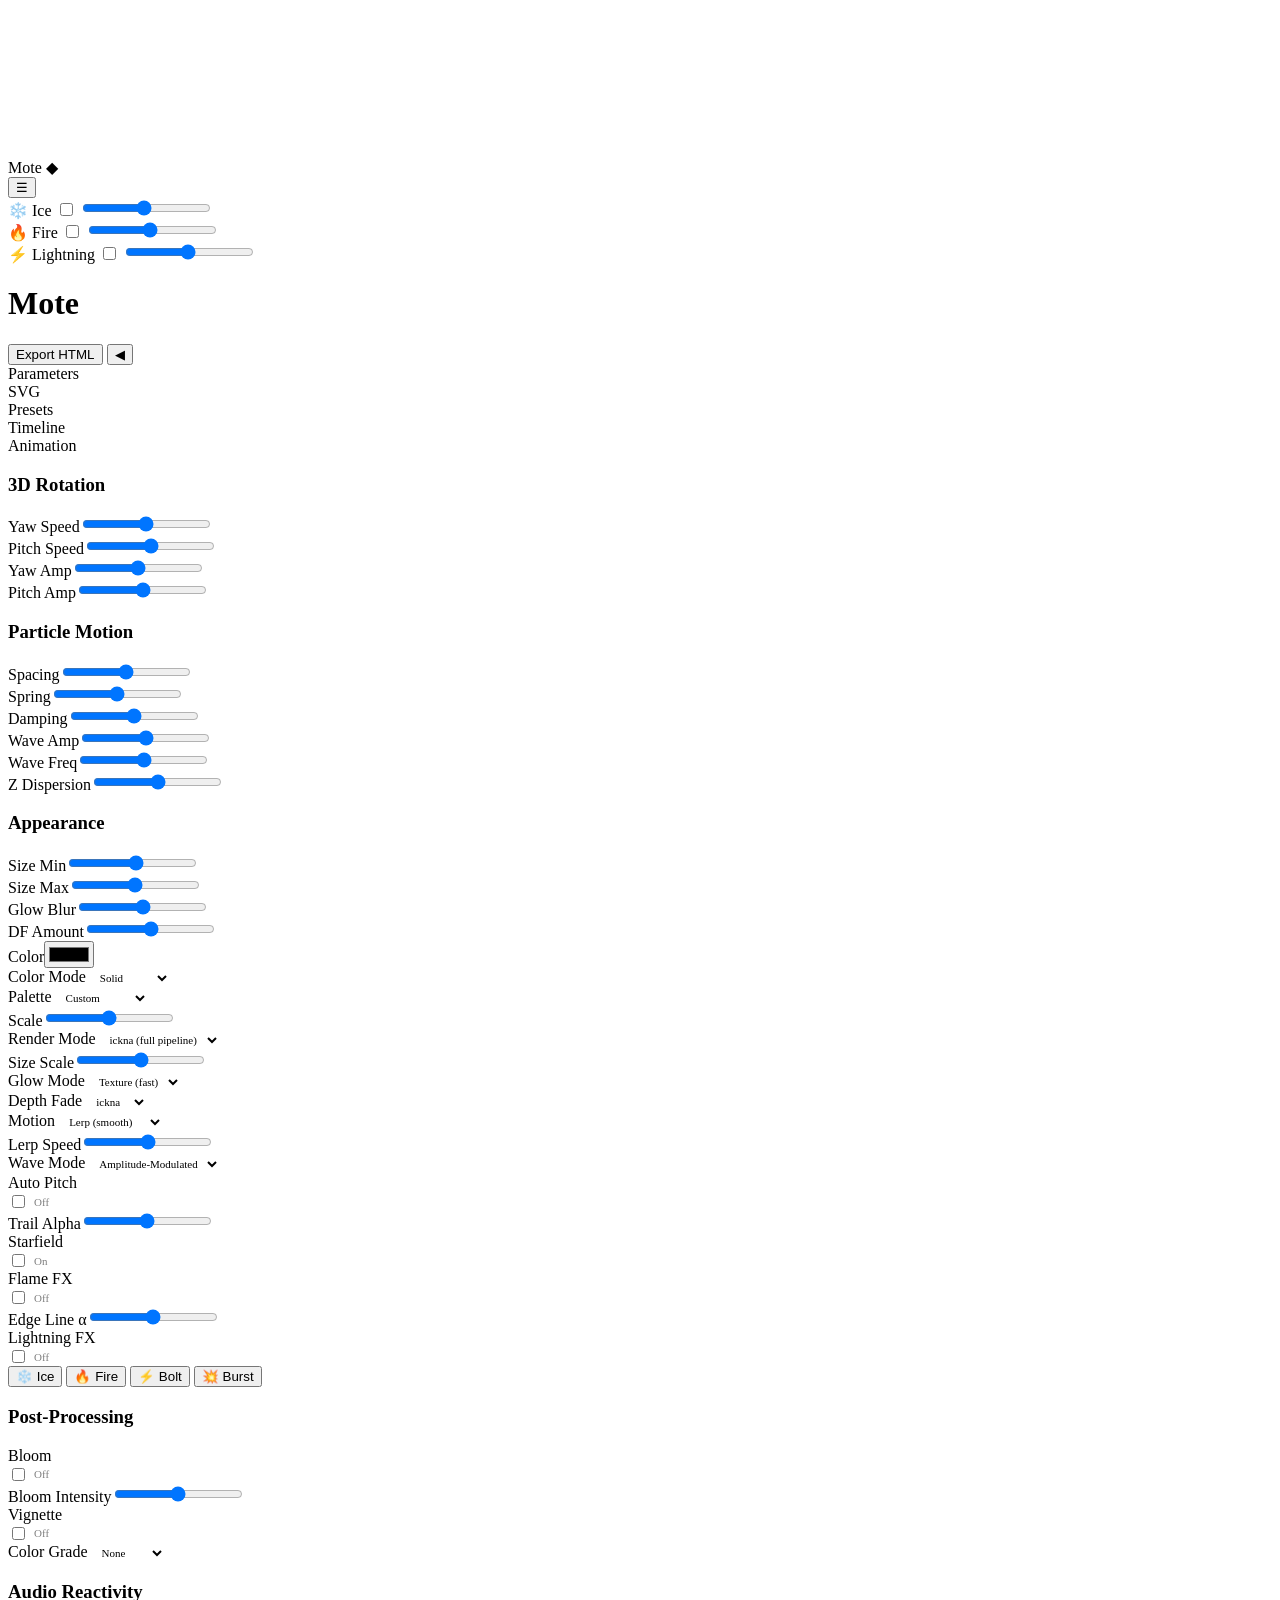
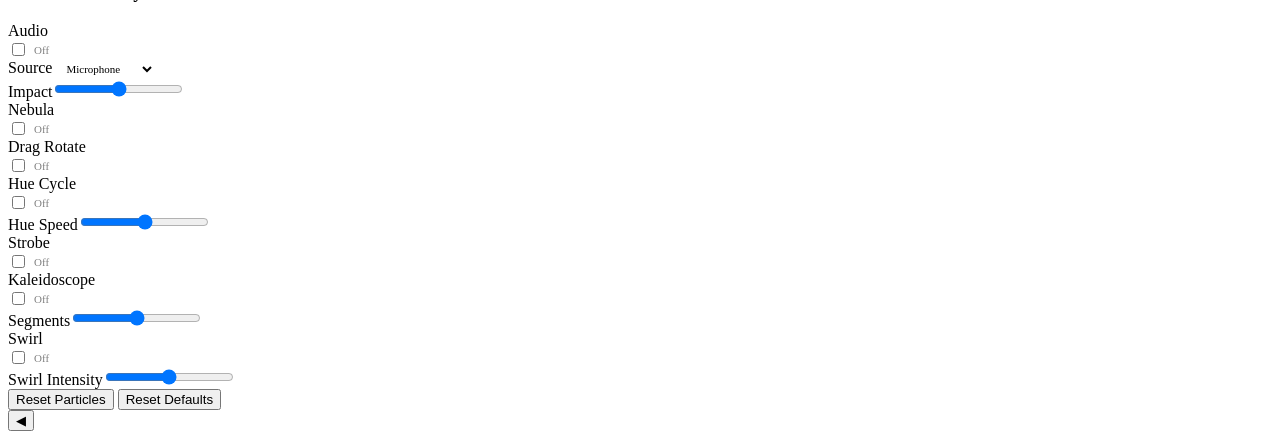
==== src/html/body.html @ 7b481823 "feat: Phases 2b-3 — Particle Burst + Kaleidoscope - Burst: 💥 button sets all particle velocities out" ====
<body>

<!-- ── Canvas ─────────────────────────────────── -->
<canvas id="c"></canvas>

<!-- ── Loading ─────────────────────────────────── -->
<div id="loading"><div class="dot"></div><div class="dot"></div><div class="dot"></div></div>

<!-- ── Player overlay ──────────────────────────── -->
<div id="player-overlay">
  <div class="info">Mote <span style="color:var(--accent)">◆</span> <span id="player-preset-name"></span></div>
</div>
<div id="ws-indicator"></div>

<!-- ── Playback hamburger menu ───────────────── -->
<div id="pmenu">
  <button id="pmenu-btn">☰</button>
  <div id="pmenu-items">
    <div class="pmenu-row" data-action="ice">
      <span class="pmenu-label">❄️ Ice</span>
      <label class="pmenu-toggle"><input type="checkbox"><span></span></label>
      <input type="range" class="rate-slider" min="1" max="30" value="15">
    </div>
    <div class="pmenu-row" data-action="fire">
      <span class="pmenu-label">🔥 Fire</span>
      <label class="pmenu-toggle"><input type="checkbox"><span></span></label>
      <input type="range" class="rate-slider" min="1" max="30" value="15">
    </div>
    <div class="pmenu-row" data-action="lightning">
      <span class="pmenu-label">⚡ Lightning</span>
      <label class="pmenu-toggle"><input type="checkbox"><span></span></label>
      <input type="range" class="rate-slider" min="1" max="30" value="15">
    </div>
  </div>
</div>

<!-- ── Editor Panel ────────────────────────────── -->
<div id="editor-panel">
  <div class="panel-header">
    <h1><span>M</span>ote</h1>
    <div>
      <button class="btn" id="btn-export-html" title="Export as playback HTML">Export HTML</button>
      <button class="btn" id="btn-toggle-collapse" title="Collapse panel">◀</button>
    </div>
  </div>

  <div class="panel-tabs">
    <div class="panel-tab active" data-tab="params">Parameters</div>
    <div class="panel-tab" data-tab="svg">SVG</div>
    <div class="panel-tab" data-tab="presets">Presets</div>
    <div class="panel-tab" data-tab="timeline">Timeline</div>
    <div class="panel-tab" data-tab="anim">Animation</div>
  </div>

  <div class="panel-body" id="panel-body">
    <!-- ── PARAMETERS TAB ── -->
    <div class="panel-tab-content" data-tab="params">
      <div class="panel-section">
        <h3>3D Rotation</h3>
        <div class="param-row"><label>Yaw Speed</label><input type="range" id="p-yawSpeed" min="0" max="2" step="0.01"><span class="param-val" id="v-yawSpeed"></span></div>
        <div class="param-row"><label>Pitch Speed</label><input type="range" id="p-pitchSpeed" min="0" max="1" step="0.01"><span class="param-val" id="v-pitchSpeed"></span></div>
        <div class="param-row"><label>Yaw Amp</label><input type="range" id="p-yawAmp" min="0" max="1" step="0.01"><span class="param-val" id="v-yawAmp"></span></div>
        <div class="param-row"><label>Pitch Amp</label><input type="range" id="p-pitchAmp" min="0" max="0.5" step="0.01"><span class="param-val" id="v-pitchAmp"></span></div>
      </div>

      <div class="panel-section">
        <h3>Particle Motion</h3>
        <div class="param-row"><label>Spacing</label><input type="range" id="p-spacing" min="4" max="60" step="1"><span class="param-val" id="v-spacing"></span></div>
        <div class="param-row"><label>Spring</label><input type="range" id="p-spring" min="0.01" max="0.2" step="0.005"><span class="param-val" id="v-spring"></span></div>
        <div class="param-row"><label>Damping</label><input type="range" id="p-damping" min="0.5" max="0.98" step="0.01"><span class="param-val" id="v-damping"></span></div>
        <div class="param-row"><label>Wave Amp</label><input type="range" id="p-waveAmp" min="0" max="40" step="1"><span class="param-val" id="v-waveAmp"></span></div>
        <div class="param-row"><label>Wave Freq</label><input type="range" id="p-waveFreq" min="0" max="0.01" step="0.0001"><span class="param-val" id="v-waveFreq"></span></div>
        <div class="param-row"><label>Z Dispersion</label><input type="range" id="p-zDispersion" min="0" max="200" step="1"><span class="param-val" id="v-zDispersion"></span></div>
      </div>

      <div class="panel-section">
        <h3>Appearance</h3>
        <div class="param-row"><label>Size Min</label><input type="range" id="p-sizeMin" min="0.5" max="8" step="0.5"><span class="param-val" id="v-sizeMin"></span></div>
        <div class="param-row"><label>Size Max</label><input type="range" id="p-sizeMax" min="1" max="16" step="0.5"><span class="param-val" id="v-sizeMax"></span></div>
        <div class="param-row"><label>Glow Blur</label><input type="range" id="p-glowBlur" min="0" max="20" step="1"><span class="param-val" id="v-glowBlur"></span></div>
        <div class="param-row"><label>DF Amount</label><input type="range" id="p-depthFade" min="0" max="1" step="0.05"><span class="param-val" id="v-depthFade"></span></div>
        <div class="param-row"><label>Color</label><input type="color" id="p-color"><span class="param-val" id="v-color"></span></div>
                <div class="param-row color-secondary-row" style="display:none"><label>Color 2</label><input type="color" id="p-colorSecondary"><span class="param-val" id="v-colorSecondary"></span></div>
                <div class="param-row"><label>Color Mode</label>
                  <select id="p-colorMode" style="flex:1;background:var(--bg);color:var(--fg);border:1px solid var(--border);border-radius:3px;padding:3px 6px;font-size:11px;font-family:inherit">
                    <option value="solid">Solid</option>
                    <option value="gradient-z">Z Gradient</option>
                    <option value="gradient-position">Position</option>
                    <option value="gradient-random">Random</option>
                  </select>
                </div>
                <div class="param-row"><label>Palette</label>
                  <select id="p-palette" style="flex:1;background:var(--bg);color:var(--fg);border:1px solid var(--border);border-radius:3px;padding:3px 6px;font-size:11px;font-family:inherit">
                    <option value="custom">Custom</option>
                    <option value="fire">Fire</option>
                    <option value="ocean">Ocean</option>
                    <option value="aurora">Aurora</option>
                    <option value="sunset">Sunset</option>
                    <option value="neon">Neon</option>
                    <option value="monochrome">Monochrome</option>
                  </select>
                </div>
                <div class="param-row"><label>Scale</label><input type="range" id="p-scale" min="0.1" max="1.5" step="0.05"><span class="param-val" id="v-scale"></span></div>
                <div class="param-row"><label>Render Mode</label>
                  <select id="p-renderMode" style="flex:1;background:var(--bg);color:var(--fg);border:1px solid var(--border);border-radius:3px;padding:3px 6px;font-size:11px;font-family:inherit">
                    <option value="ickna">ickna (full pipeline)</option>
                    <option value="dots">Dots</option>
                    <option value="lines">Connected Lines</option>
                    <option value="triangles">Triangles</option>
                    <option value="glow">Glow Field</option>
                  </select>
                </div>
                <div class="param-row"><label>Size Scale</label><input type="range" id="p-sizeScale" min="0.1" max="3" step="0.02"><span class="param-val" id="v-sizeScale"></span></div>
                <div class="param-row"><label>Glow Mode</label>
                  <select id="p-glowMode" style="flex:1;background:var(--bg);color:var(--fg);border:1px solid var(--border);border-radius:3px;padding:3px 6px;font-size:11px;font-family:inherit">
                    <option value="texture">Texture (fast)</option>
                    <option value="shadow">Shadow</option>
                    <option value="off">Off</option>
                  </select>
                </div>
                <div class="param-row"><label>Depth Fade</label>
                  <select id="p-depthFadeMode" style="flex:1;background:var(--bg);color:var(--fg);border:1px solid var(--border);border-radius:3px;padding:3px 6px;font-size:11px;font-family:inherit">
                    <option value="ickna">ickna</option>
                    <option value="linear">Linear</option>
                  </select>
                </div>
                <div class="param-row"><label>Motion</label>
                  <select id="p-motionMode" style="flex:1;background:var(--bg);color:var(--fg);border:1px solid var(--border);border-radius:3px;padding:3px 6px;font-size:11px;font-family:inherit">
                    <option value="lerp">Lerp (smooth)</option>
                    <option value="spring">Spring (bouncy)</option>
                  </select>
                </div>
                <div class="param-row"><label>Lerp Speed</label><input type="range" id="p-lerpSpeed" min="0.02" max="0.2" step="0.005"><span class="param-val" id="v-lerpSpeed"></span></div>
                <div class="param-row"><label>Wave Mode</label>
                  <select id="p-waveMode" style="flex:1;background:var(--bg);color:var(--fg);border:1px solid var(--border);border-radius:3px;padding:3px 6px;font-size:11px;font-family:inherit">
                    <option value="am">Amplitude-Modulated</option>
                    <option value="fixed">Fixed</option>
                  </select>
                </div>
                <div class="param-row"><label>Auto Pitch</label>
                  <label style="flex:1;display:flex;align-items:center;gap:6px;cursor:pointer">
                    <input type="checkbox" id="p-autoPitch" style="accent-color:var(--accent)">
                    <span style="font-size:11px;opacity:.5" id="v-autoPitch">Off</span>
                  </label>
                </div>
                <div class="param-row line-threshold-row" style="display:none"><label>Line Threshold</label><input type="range" id="p-lineThreshold" min="20" max="200" step="2"><span class="param-val" id="v-lineThreshold"></span></div>
                <div class="param-row"><label>Trail Alpha</label><input type="range" id="p-trailAlpha" min="0" max="0.5" step="0.01"><span class="param-val" id="v-trailAlpha"></span></div>
                <div class="param-row"><label>Starfield</label>
                  <label style="flex:1;display:flex;align-items:center;gap:6px;cursor:pointer">
                    <input type="checkbox" id="p-starfieldEnabled" style="accent-color:var(--accent)">
                    <span style="font-size:11px;opacity:.5" id="v-starfieldEnabled">On</span>
                  </label>
                </div>
                <div class="param-row"><label>Flame FX</label>
                  <label style="flex:1;display:flex;align-items:center;gap:6px;cursor:pointer">
                    <input type="checkbox" id="p-flameEnabled" style="accent-color:var(--accent)">
                    <span style="font-size:11px;opacity:.5" id="v-flameEnabled">Off</span>
                  </label>
                </div>
                <div class="param-row"><label>Edge Line α</label><input type="range" id="p-edgeLineAlpha" min="0" max="1" step="0.02"><span class="param-val" id="v-edgeLineAlpha"></span></div>
                <div class="param-row"><label>Lightning FX</label>
                  <label style="flex:1;display:flex;align-items:center;gap:6px;cursor:pointer">
                    <input type="checkbox" id="p-lightningEnabled" style="accent-color:var(--accent)">
                    <span style="font-size:11px;opacity:.5" id="v-lightningEnabled">Off</span>
                  </label>
                </div>
                <div class="fx-row">
                  <button class="fx-btn" id="btn-fx-ice">❄️ Ice</button>
                  <button class="fx-btn" id="btn-fx-fire">🔥 Fire</button>
                  <button class="fx-btn" id="btn-fx-lightning">⚡ Bolt</button>
                <button class="btn-sm" id="btn-fx-burst">💥 Burst</button>
                </div>
                <div class="panel-section">
                  <h3>Post-Processing</h3>
                  <div class="param-row"><label>Bloom</label>
                    <label style="flex:1;display:flex;align-items:center;gap:6px;cursor:pointer">
                      <input type="checkbox" id="p-bloom" style="accent-color:var(--accent)">
                      <span style="font-size:11px;opacity:.5" id="v-bloom">Off</span>
                    </label>
                  </div>
                  <div class="param-row"><label>Bloom Intensity</label><input type="range" id="p-bloomIntensity" min="0" max="1" step="0.05"><span class="param-val" id="v-bloomIntensity"></span></div>
                  <div class="param-row"><label>Vignette</label>
                    <label style="flex:1;display:flex;align-items:center;gap:6px;cursor:pointer">
                      <input type="checkbox" id="p-vignette" style="accent-color:var(--accent)">
                      <span style="font-size:11px;opacity:.5" id="v-vignette">Off</span>
                    </label>
                  </div>
                  <div class="param-row"><label>Color Grade</label>
                    <select id="p-colorGrade" style="flex:1;background:var(--bg);color:var(--fg);border:1px solid var(--border);border-radius:3px;padding:3px 6px;font-size:11px;font-family:inherit">
                      <option value="none">None</option>
                      <option value="warm">Warm</option>
                      <option value="cool">Cool</option>
                      <option value="dramatic">Dramatic</option>
                    </select>
                  </div>
                </div>
                <div class="panel-section">
                  <h3>Audio Reactivity</h3>
                  <div class="param-row"><label>Audio</label>
                    <label style="flex:1;display:flex;align-items:center;gap:6px;cursor:pointer">
                      <input type="checkbox" id="p-audioEnabled" style="accent-color:var(--accent)">
                      <span style="font-size:11px;opacity:.5" id="v-audioEnabled">Off</span>
                    </label>
                  </div>
                  <div class="param-row"><label>Source</label>
                    <select id="p-audioSource" style="flex:1;background:var(--bg);color:var(--fg);border:1px solid var(--border);border-radius:3px;padding:3px 6px;font-size:11px;font-family:inherit">
                      <option value="mic">Microphone</option>
                      <option value="element">Audio Element</option>
                    </select>
                  </div>
                  <div class="param-row"><label>Impact</label><input type="range" id="p-audioImpact" min="0" max="1" step="0.05"><span class="param-val" id="v-audioImpact"></span></div>
                  <div class="audio-meter" id="audio-meter">
                    <div class="audio-meter-bar" id="audio-meter-bass"></div>
                    <div class="audio-meter-bar" id="audio-meter-mid"></div>
                    <div class="audio-meter-bar" id="audio-meter-treble"></div>
                  </div>
                </div>
                <div class="param-row"><label>Nebula</label>
                  <label style="flex:1;display:flex;align-items:center;gap:6px;cursor:pointer">
                    <input type="checkbox" id="p-nebulaEnabled" style="accent-color:var(--accent)">
                    <span style="font-size:11px;opacity:.5" id="v-nebulaEnabled">Off</span>
                  </label>
                </div>
                <div class="param-row"><label>Drag Rotate</label>
                  <label style="flex:1;display:flex;align-items:center;gap:6px;cursor:pointer">
                    <input type="checkbox" id="p-dragEnabled" style="accent-color:var(--accent)">
                    <span style="font-size:11px;opacity:.5" id="v-dragEnabled">Off</span>
                  </label>
                </div>
<div class="param-row"><label>Hue Cycle</label>
                  <label style="flex:1;display:flex;align-items:center;gap:6px;cursor:pointer">
                    <input type="checkbox" id="p-hueCycle" style="accent-color:var(--accent)">
                    <span style="font-size:11px;opacity:.5" id="v-hueCycle">Off</span>
                  </label>
                </div>
                <div class="param-row"><label>Hue Speed</label><input type="range" id="p-hueCycleSpeed" min="0.05" max="3" step="0.05"><span class="param-val" id="v-hueCycleSpeed"></span></div>
                <div class="param-row"><label>Strobe</label>
                  <label style="flex:1;display:flex;align-items:center;gap:6px;cursor:pointer">
                    <input type="checkbox" id="p-strobeEnabled" style="accent-color:var(--accent)">
                    <span style="font-size:11px;opacity:.5" id="v-strobeEnabled">Off</span>
                  </label>
                </div>
                <div class="param-row"><label>Kaleidoscope</label>
                  <label style="flex:1;display:flex;align-items:center;gap:6px;cursor:pointer">
                    <input type="checkbox" id="p-kaleidoscopeEnabled" style="accent-color:var(--accent)">
                    <span style="font-size:11px;opacity:.5" id="v-kaleidoscopeEnabled">Off</span>
                  </label>
                </div>
                <div class="param-row"><label>Segments</label><input type="range" id="p-kaleidoscopeSegments" min="2" max="16" step="1"><span class="param-val" id="v-kaleidoscopeSegments"></span></div>
<div class="param-row"><label>Swirl</label>
                  <label style="flex:1;display:flex;align-items:center;gap:6px;cursor:pointer">
                    <input type="checkbox" id="p-swirlEnabled" style="accent-color:var(--accent)">
                    <span style="font-size:11px;opacity:.5" id="v-swirlEnabled">Off</span>
                  </label>
                </div>
                <div class="param-row"><label>Swirl Intensity</label><input type="range" id="p-swirlIntensity" min="0" max="1" step="0.02"><span class="param-val" id="v-swirlIntensity"></span></div>
              </div>

              <div class="btn-row">
                <button class="btn-sm primary" id="btn-reset-particles">Reset Particles</button>
                <button class="btn-sm" id="btn-reset-defaults">Reset Defaults</button>
              </div>
            </div>

    <!-- ── SVG TAB ── -->
    <div class="panel-tab-content" data-tab="svg" style="display:none">
      <div class="panel-section">
        <h3>Import SVG / Image</h3>
        <div class="drop-zone" id="drop-zone">
          <svg viewBox="0 0 24 24" fill="none" stroke="currentColor" stroke-width="1.5"><path d="M12 4v16M4 12h16"/></svg>
          <p>Drop SVG, PNG, or JPG file</p>
          <div class="filename" id="svg-filename"></div>
        </div>
        <input type="file" id="svg-file-input" accept=".svg,.png,.jpg,.jpeg" style="display:none">
      </div>
      <div class="panel-section">
        <h3>Current Shape</h3>
        <div id="svg-info">No SVG loaded</div>
      </div>
      <div class="btn-row">
        <button class="btn-sm" id="btn-load-ickna">Reset to ickna logo</button>
      </div>
    </div>

    <!-- ── PRESETS TAB ── -->
    <div class="panel-tab-content" data-tab="presets" style="display:none">
      <div class="panel-section">
        <h3>Saved Presets</h3>
        <div class="preset-list" id="preset-list"></div>
      </div>
      <div class="btn-row">
        <button class="btn-sm primary" id="btn-save-preset">Save Current as Preset</button>
        <button class="btn-sm" id="btn-export-preset">Export Preset JSON</button>
        <button class="btn-sm" id="btn-import-preset">Import Preset JSON</button>
      </div>
      <input type="file" id="preset-file-input" accept=".json" style="display:none">
    </div>

    <!-- ── TIMELINE TAB ── -->
    <div class="panel-tab-content" data-tab="timeline" style="display:none">
      <div class="panel-section">
        <h3>Playlist</h3>
        <div class="btn-row">
          <button class="btn-sm primary" id="btn-playlist-play">▶ Play</button>
          <button class="btn-sm" id="btn-playlist-pause">⏸ Pause</button>
          <button class="btn-sm" id="btn-playlist-stop">⏹ Stop</button>
          <button class="btn-sm" id="btn-playlist-add">+ Add Current</button>
          <button class="btn-sm" id="btn-playlist-clear">Clear</button>
        </div>
        <div class="preset-list" id="playlist-list" style="margin-top:8px">
          <div style="opacity:.3;font-size:11px;padding:8px 0">No items in playlist</div>
        </div>
        </div>
      </div>

      <!-- ── ANIMATION TAB ── -->
      <div class="panel-tab-content" data-tab="anim" style="display:none">
      <div class="panel-section">
        <h3>Animate Parameter</h3>
          <select id="anim-param-select" style="width:100%;background:var(--bg);color:var(--fg);border:1px solid var(--border);border-radius:3px;padding:6px 8px;font-size:11px;font-family:inherit">
            <option value="">— Select a parameter —</option>
          </select>
        </div>
        <div class="panel-section" id="anim-editor" style="display:none">
          <h3 id="anim-editor-title">Keyframes</h3>
          <div class="anim-kf-list" id="anim-keyframes">
            <div style="opacity:.3;font-size:11px;padding:4px 0">No keyframes</div>
          </div>
          <div class="btn-row" style="margin-top:8px">
            <button class="btn-sm primary" id="btn-anim-add">+ Add at current time</button>
            <button class="btn-sm" id="btn-anim-clear">Clear All</button>
          </div>
          <div class="param-row" style="margin-top:8px">
            <label>Easing</label>
            <select id="anim-easing" style="flex:1;background:var(--bg);color:var(--fg);border:1px solid var(--border);border-radius:3px;padding:3px 6px;font-size:11px;font-family:inherit">
              <option value="linear">Linear</option>
              <option value="ease-in">Ease In</option>
              <option value="ease-out">Ease Out</option>
              <option value="ease-in-out">Ease In-Out</option>
            </select>
          </div>
          <div class="param-row">
            <label style="flex:0 0 auto;display:flex;align-items:center;gap:6px;cursor:pointer;font-size:11px">
              <input type="checkbox" id="anim-loop" style="accent-color:var(--accent)"> Loop
            </label>
          </div>
      </div>
      </div>

    </div>

      <button class="panel-toggle" id="panel-toggle" title="Collapse">◀</button>
</div>
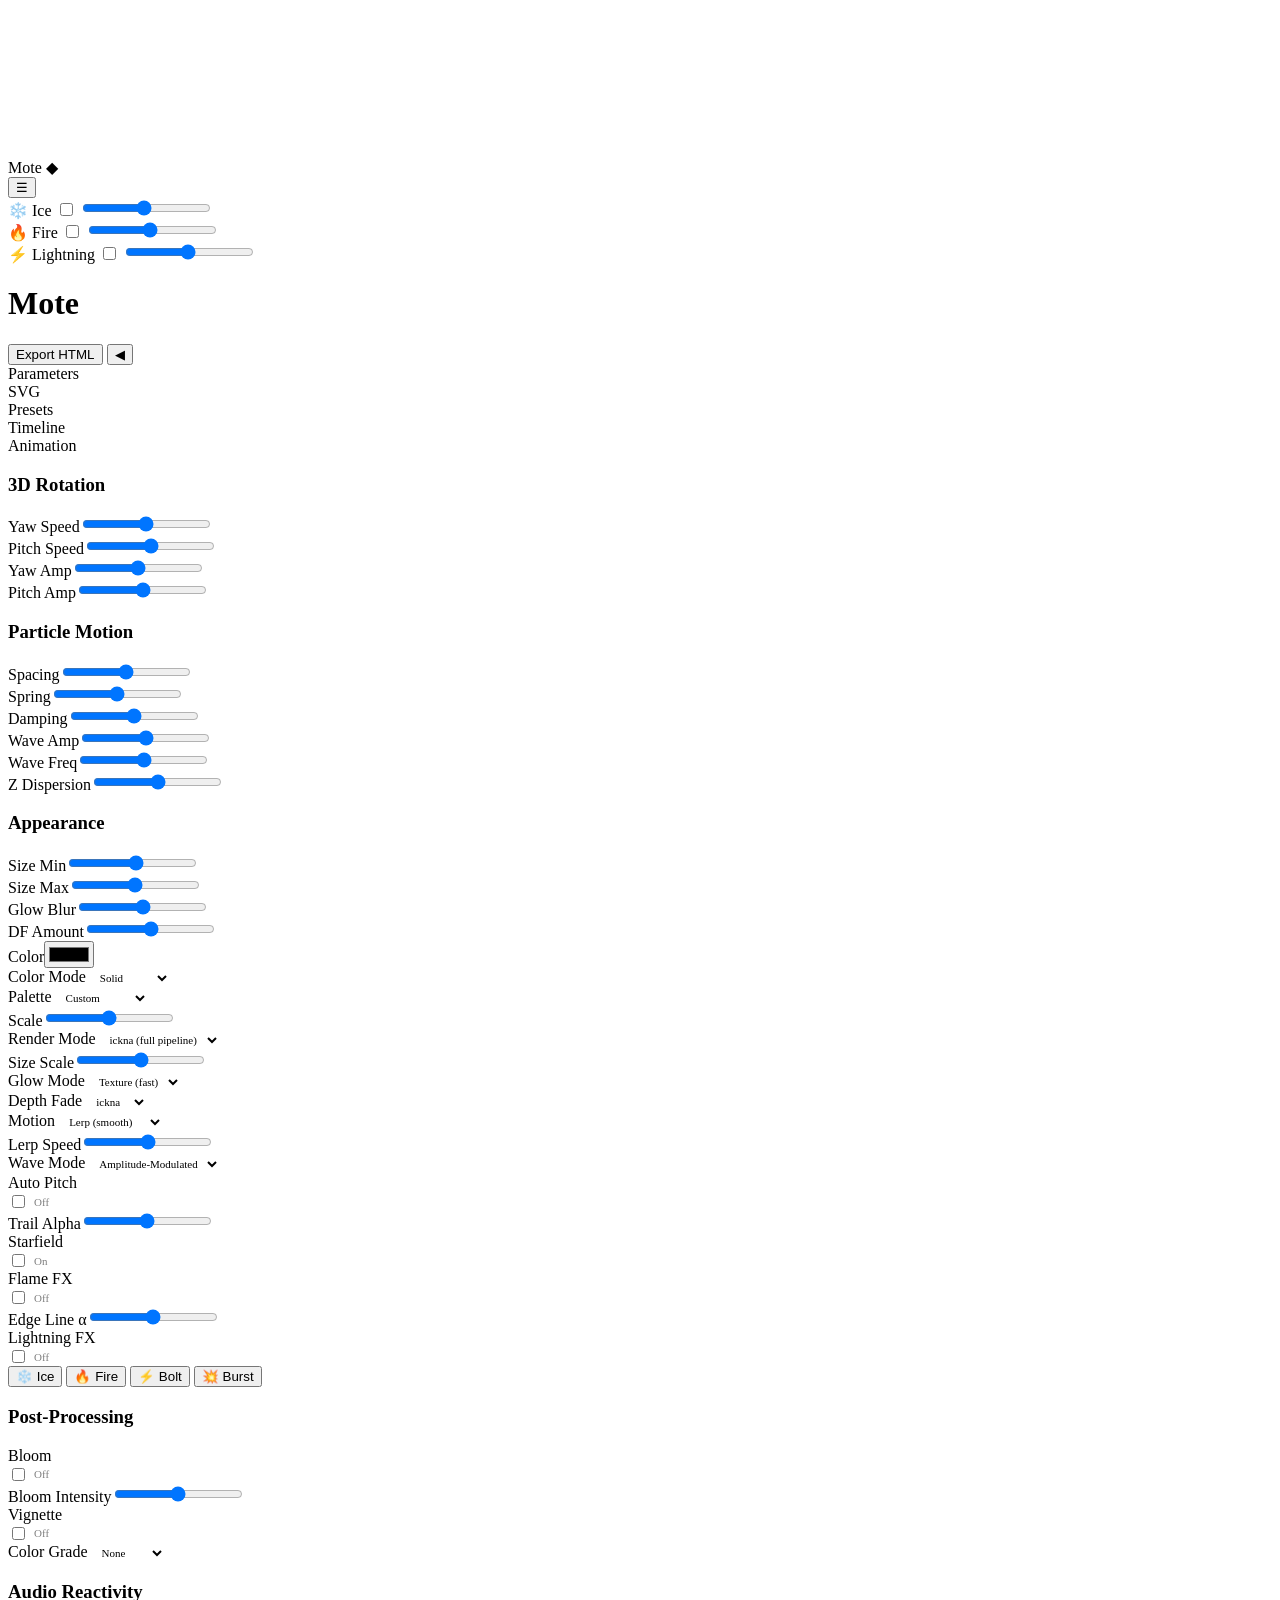
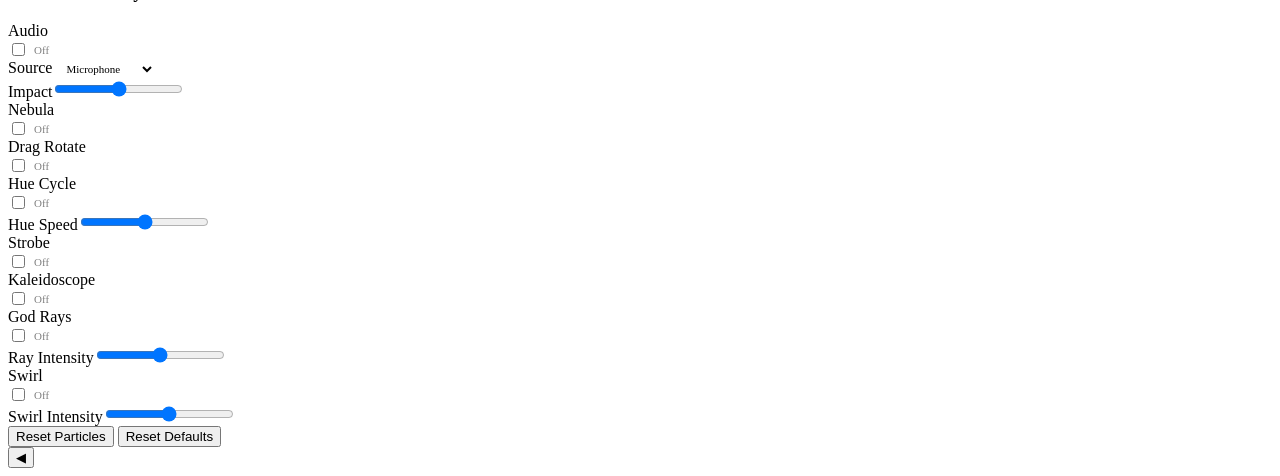
==== commit 25df0b59: "feat: Phase 4 — God Rays - 48 radial light beams from logo center with simplex noise modulation - No" ====
--- a/src/html/body.html
+++ b/src/html/body.html
@@ -246,7 +246,13 @@
                     <span style="font-size:11px;opacity:.5" id="v-kaleidoscopeEnabled">Off</span>
                   </label>
                 </div>
-                <div class="param-row"><label>Segments</label><input type="range" id="p-kaleidoscopeSegments" min="2" max="16" step="1"><span class="param-val" id="v-kaleidoscopeSegments"></span></div>
+<div class="param-row"><label>God Rays</label>
+                  <label style="flex:1;display:flex;align-items:center;gap:6px;cursor:pointer">
+                    <input type="checkbox" id="p-godRaysEnabled" style="accent-color:var(--accent)">
+                    <span style="font-size:11px;opacity:.5" id="v-godRaysEnabled">Off</span>
+                  </label>
+                </div>
+                <div class="param-row"><label>Ray Intensity</label><input type="range" id="p-godRaysIntensity" min="0.1" max="1" step="0.05"><span class="param-val" id="v-godRaysIntensity"></span></div>
 <div class="param-row"><label>Swirl</label>
                   <label style="flex:1;display:flex;align-items:center;gap:6px;cursor:pointer">
                     <input type="checkbox" id="p-swirlEnabled" style="accent-color:var(--accent)">
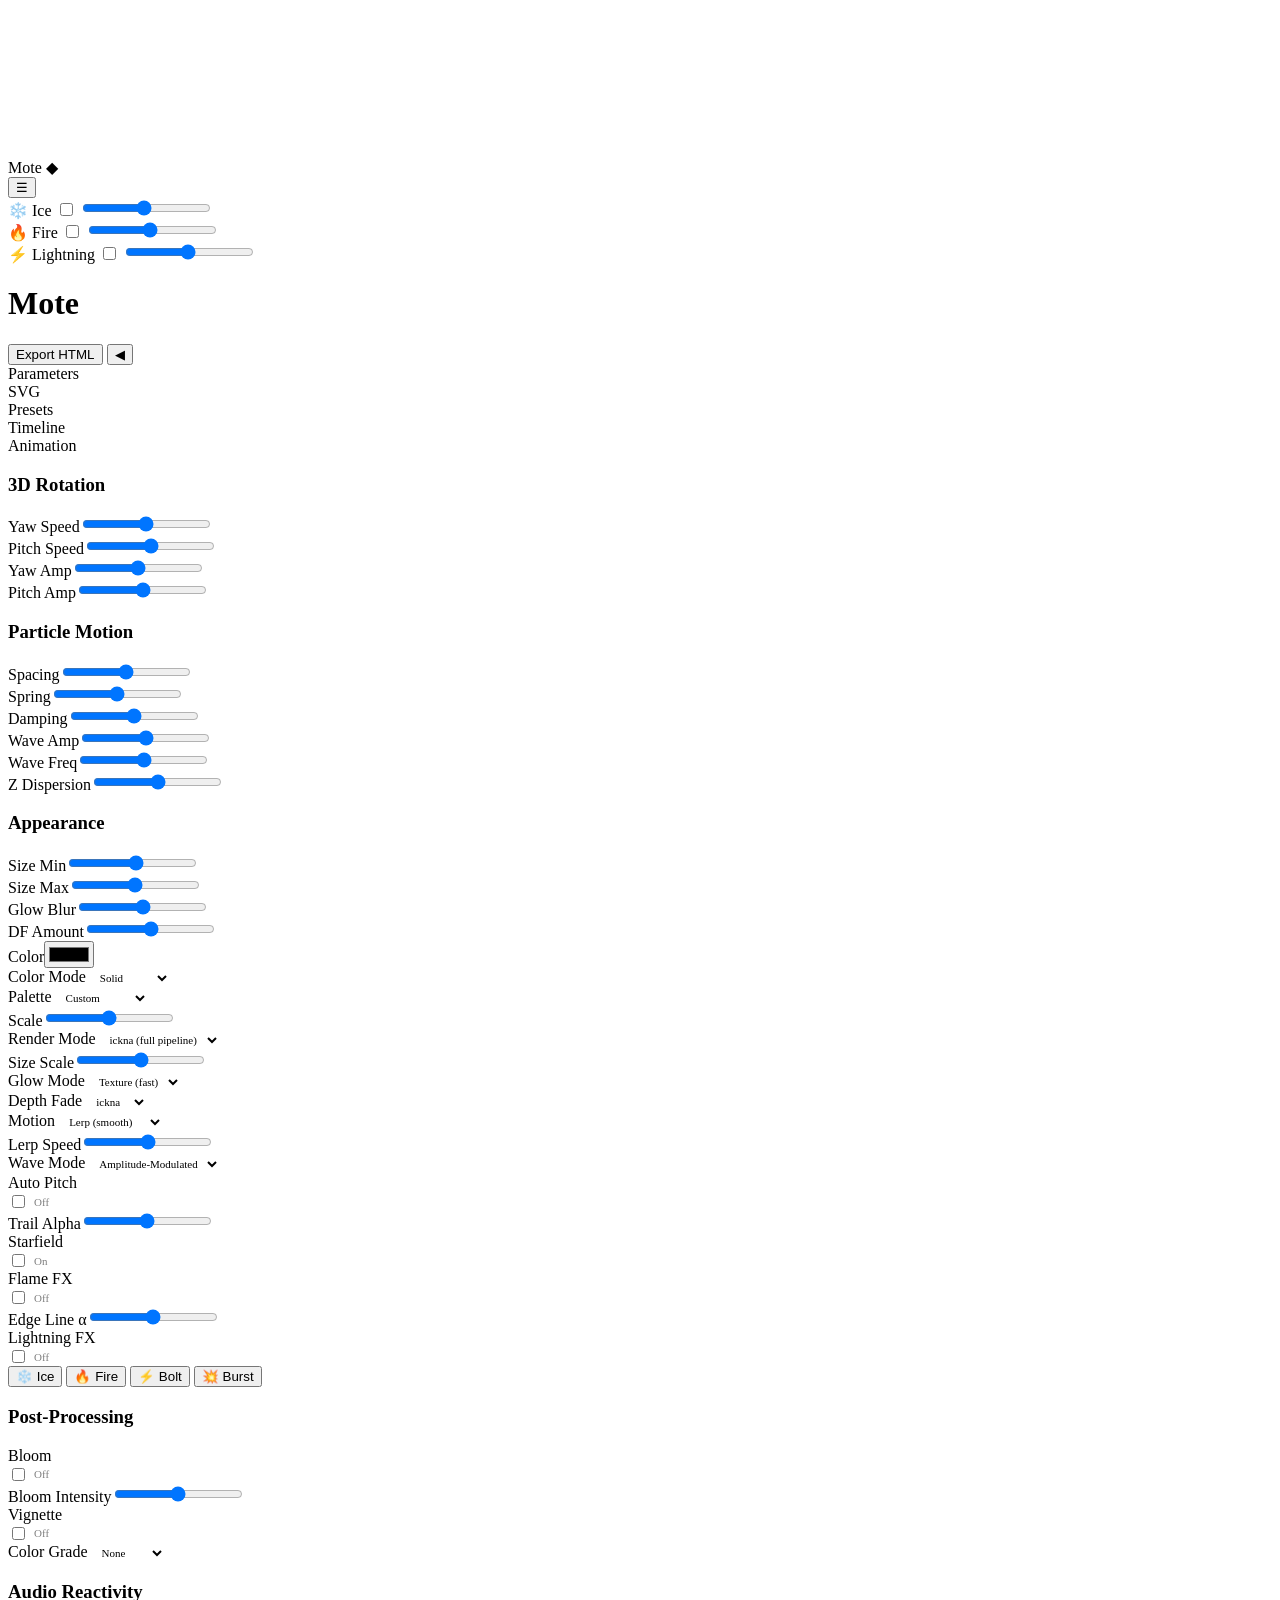
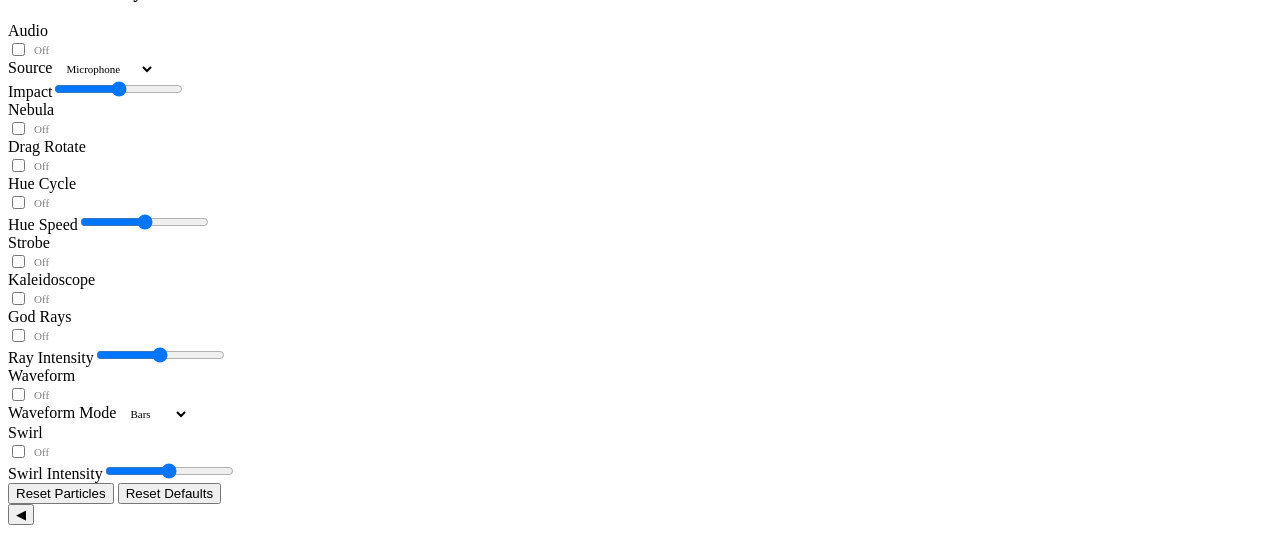
==== commit 8399a769: "feat: Phase 5 — Waveform Visualizer - Particles rearrange into frequency bars or circular spectrum -" ====
--- a/src/html/body.html
+++ b/src/html/body.html
@@ -253,6 +253,18 @@
                   </label>
                 </div>
                 <div class="param-row"><label>Ray Intensity</label><input type="range" id="p-godRaysIntensity" min="0.1" max="1" step="0.05"><span class="param-val" id="v-godRaysIntensity"></span></div>
+                <div class="param-row"><label>Waveform</label>
+                  <label style="flex:1;display:flex;align-items:center;gap:6px;cursor:pointer">
+                    <input type="checkbox" id="p-waveformEnabled" style="accent-color:var(--accent)">
+                    <span style="font-size:11px;opacity:.5" id="v-waveformEnabled">Off</span>
+                  </label>
+                </div>
+                <div class="param-row"><label>Waveform Mode</label>
+                  <select id="p-waveformMode" style="flex:1;background:var(--bg);color:var(--fg);border:1px solid var(--border);border-radius:3px;padding:3px 6px;font-size:11px;font-family:inherit">
+                    <option value="bars">Bars</option>
+                    <option value="circular">Circular</option>
+                  </select>
+                </div>
 <div class="param-row"><label>Swirl</label>
                   <label style="flex:1;display:flex;align-items:center;gap:6px;cursor:pointer">
                     <input type="checkbox" id="p-swirlEnabled" style="accent-color:var(--accent)">
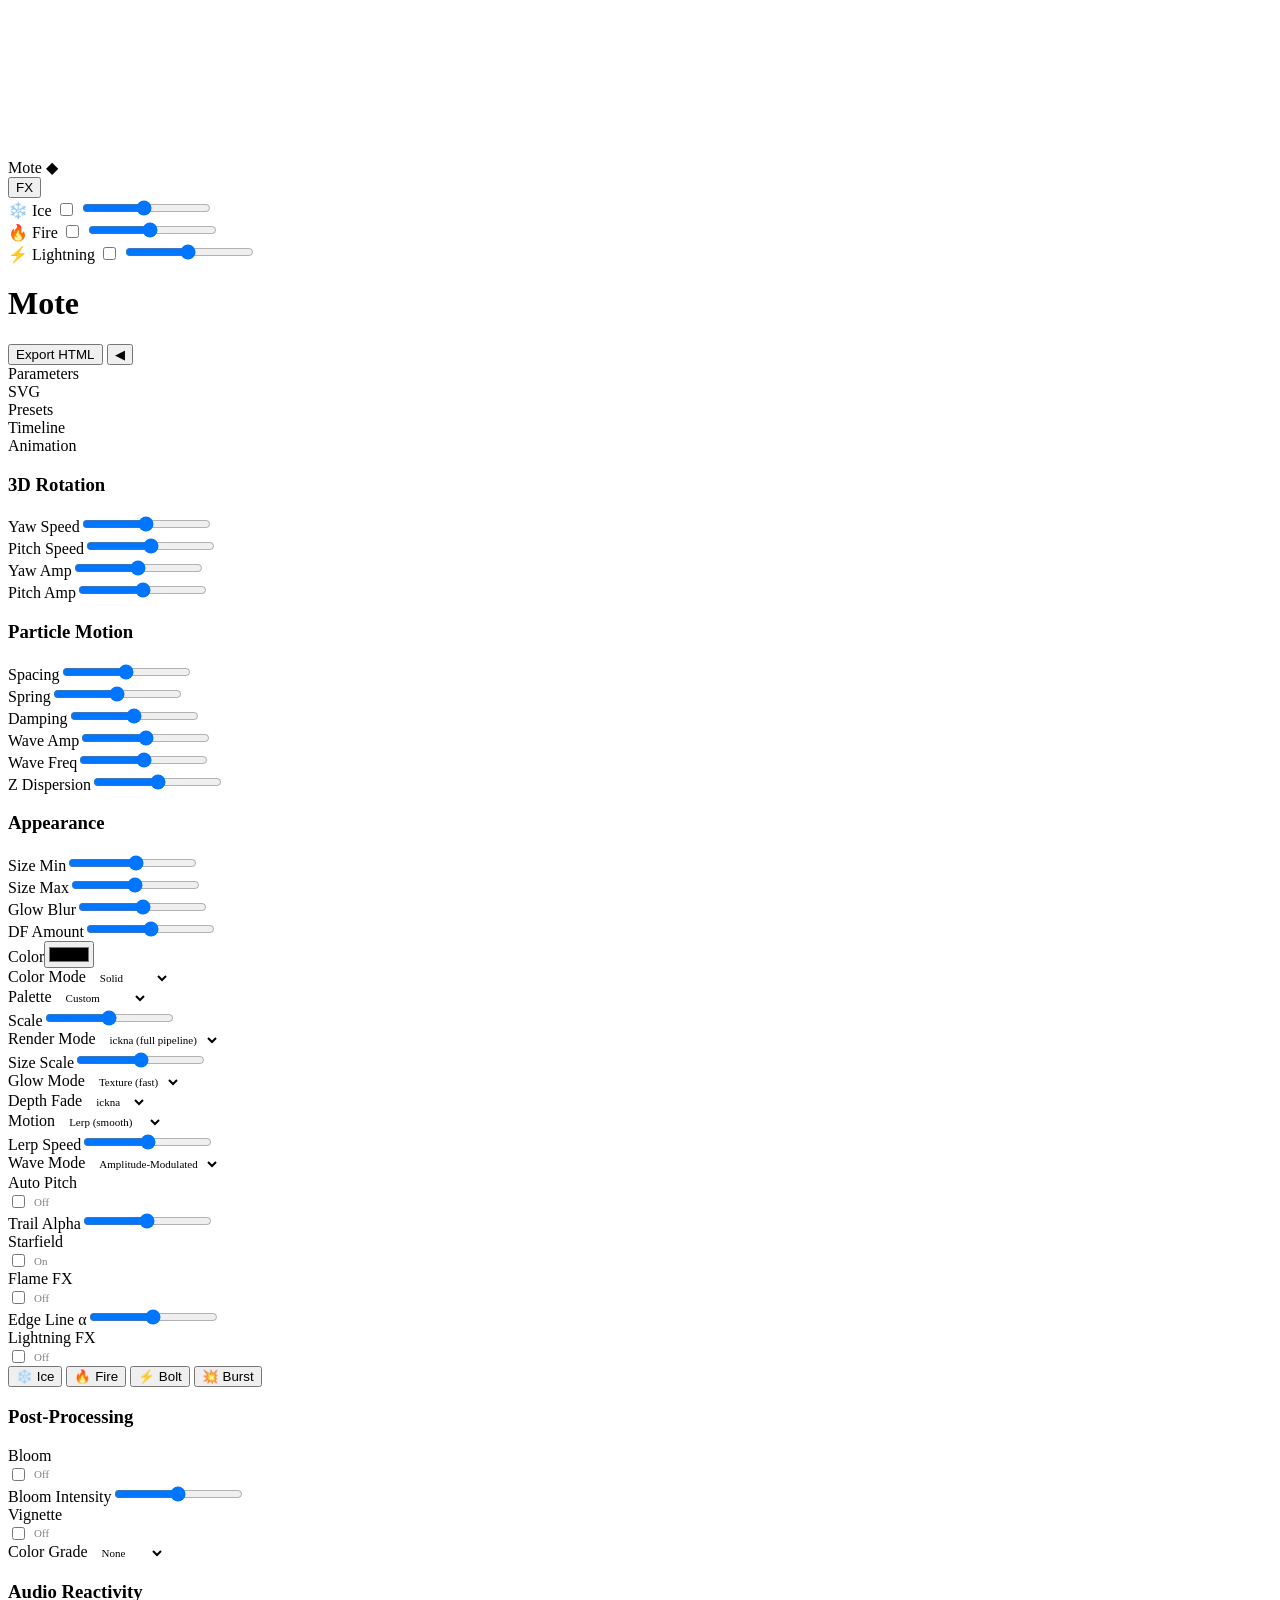
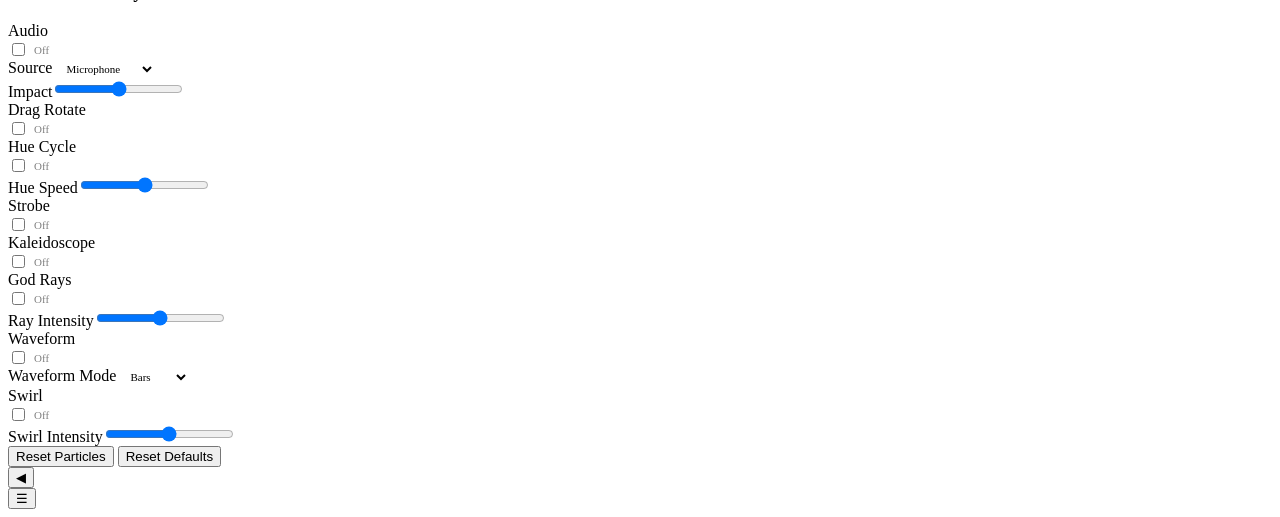
==== commit 4d12be7a: "feat: panel right-side + collapse/restore, nebula removed, FX match landing page, palette fix, color" ====
--- a/src/html/body.html
+++ b/src/html/body.html
@@ -14,7 +14,7 @@
 
 <!-- ── Playback hamburger menu ───────────────── -->
 <div id="pmenu">
-  <button id="pmenu-btn">☰</button>
+  <button id="pmenu-btn">FX</button>
   <div id="pmenu-items">
     <div class="pmenu-row" data-action="ice">
       <span class="pmenu-label">❄️ Ice</span>
@@ -214,12 +214,6 @@
                     <div class="audio-meter-bar" id="audio-meter-mid"></div>
                     <div class="audio-meter-bar" id="audio-meter-treble"></div>
                   </div>
-                </div>
-                <div class="param-row"><label>Nebula</label>
-                  <label style="flex:1;display:flex;align-items:center;gap:6px;cursor:pointer">
-                    <input type="checkbox" id="p-nebulaEnabled" style="accent-color:var(--accent)">
-                    <span style="font-size:11px;opacity:.5" id="v-nebulaEnabled">Off</span>
-                  </label>
                 </div>
                 <div class="param-row"><label>Drag Rotate</label>
                   <label style="flex:1;display:flex;align-items:center;gap:6px;cursor:pointer">
@@ -368,4 +362,7 @@
     </div>
 
       <button class="panel-toggle" id="panel-toggle" title="Collapse">◀</button>
-</div>+</div>
+
+<!-- ── Restore button (visible when panel collapsed) ── -->
+<button class="panel-restore" id="panel-restore" title="Show panel">☰</button>
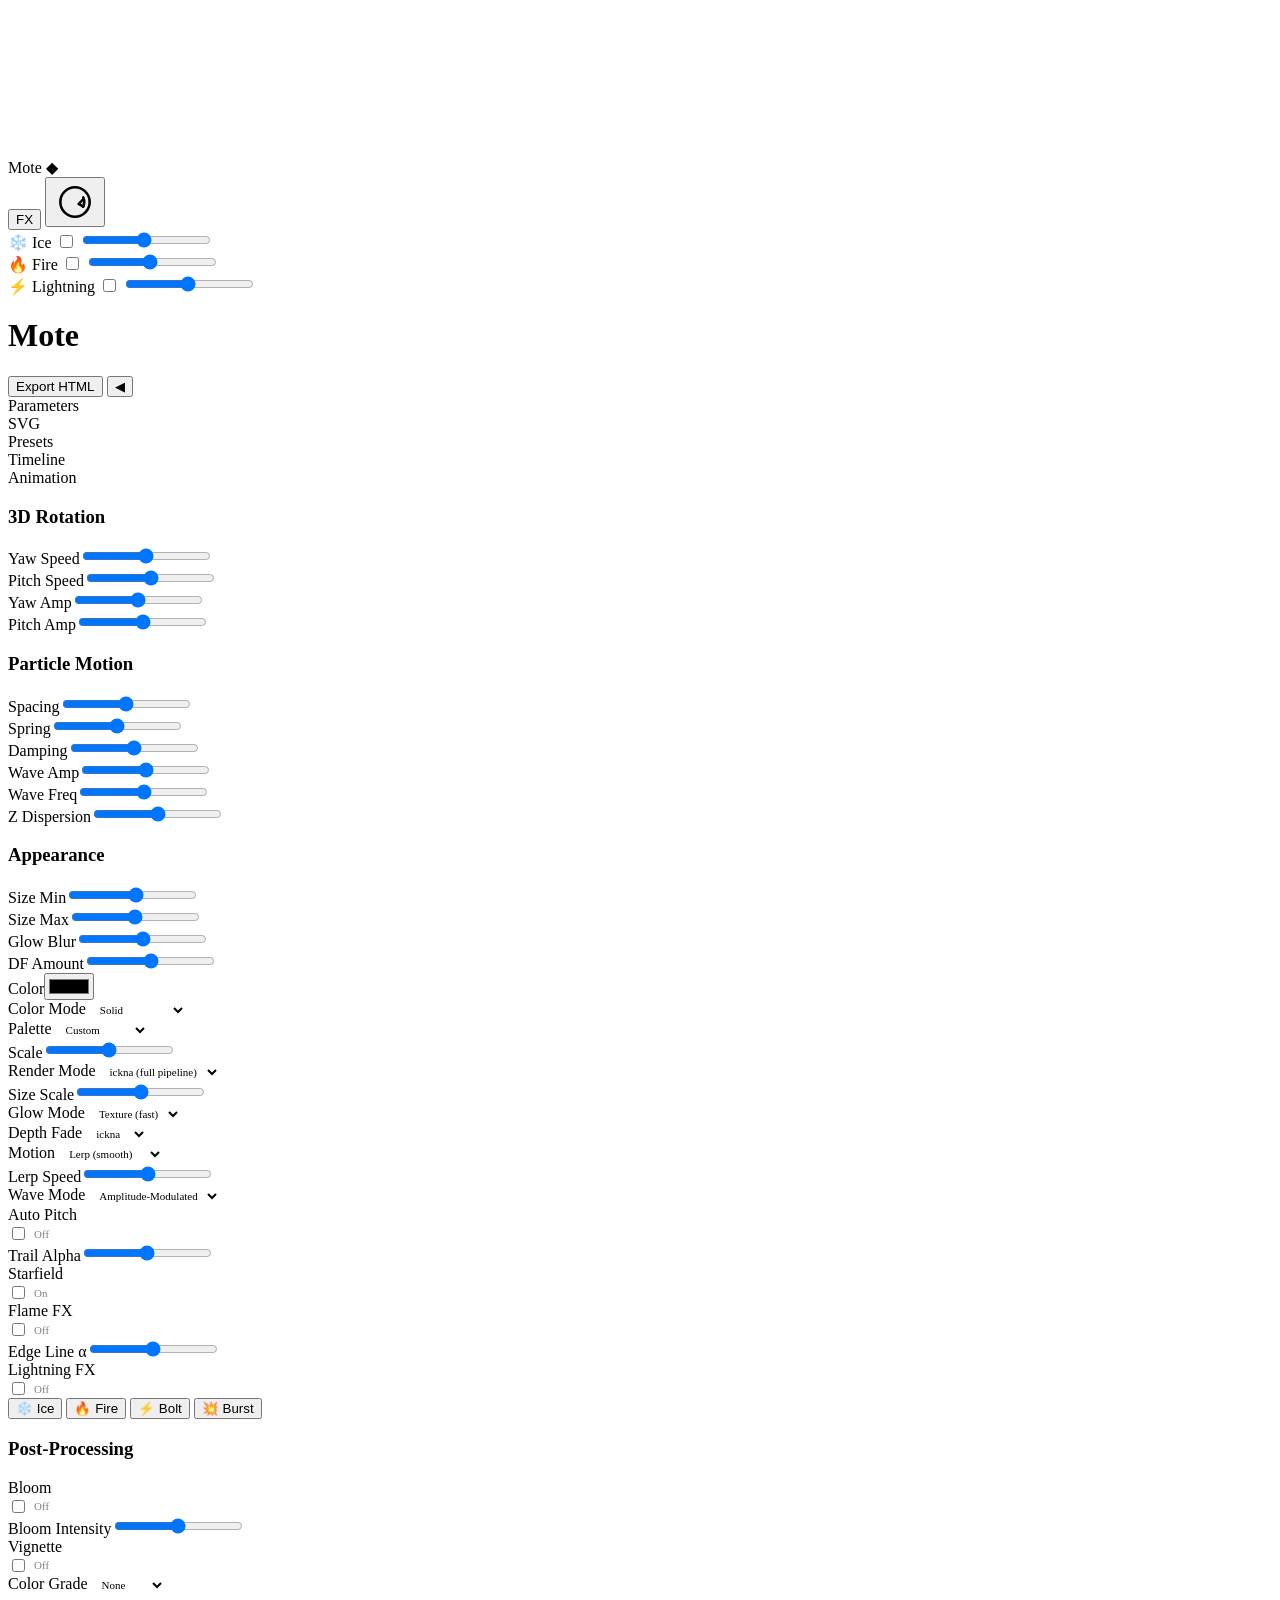
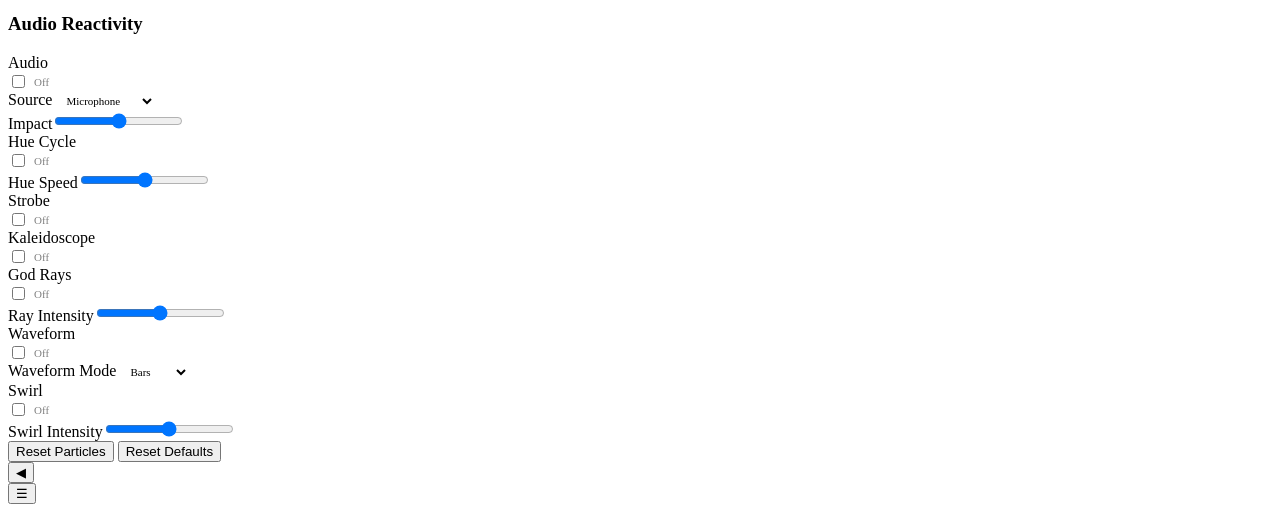
==== commit 04d0530e: "feat: drag rotate button next to FX + 6 new color mapping modes - Drag rotate: moved from Parameters" ====
--- a/src/html/body.html
+++ b/src/html/body.html
@@ -14,7 +14,16 @@
 
 <!-- ── Playback hamburger menu ───────────────── -->
 <div id="pmenu">
-  <button id="pmenu-btn">FX</button>
+  <div id="pmenu-row">
+    <button id="pmenu-btn">FX</button>
+    <button id="drag-btn" title="Toggle drag rotation">
+      <svg viewBox="0 0 24 24" width="44" height="44" fill="none" stroke="currentColor" stroke-width="1.4" stroke-linecap="round" stroke-linejoin="round">
+        <circle cx="12" cy="12" r="8"/>
+        <path d="M16.5 9.5a6 6 0 0 1 0 5"/>
+        <polyline points="16.5 14.5 14 13 16 11"/>
+      </svg>
+    </button>
+  </div>
   <div id="pmenu-items">
     <div class="pmenu-row" data-action="ice">
       <span class="pmenu-label">❄️ Ice</span>
@@ -85,7 +94,13 @@
                   <select id="p-colorMode" style="flex:1;background:var(--bg);color:var(--fg);border:1px solid var(--border);border-radius:3px;padding:3px 6px;font-size:11px;font-family:inherit">
                     <option value="solid">Solid</option>
                     <option value="gradient-z">Z Gradient</option>
-                    <option value="gradient-position">Position</option>
+                    <option value="gradient-position">Radial</option>
+                    <option value="gradient-angular">Angular</option>
+                    <option value="gradient-wave">Wave</option>
+                    <option value="gradient-edge">Edge Distance</option>
+                    <option value="gradient-velocity">Velocity</option>
+                    <option value="gradient-y">Y Position</option>
+                    <option value="gradient-x">X Position</option>
                     <option value="gradient-random">Random</option>
                   </select>
                 </div>
@@ -214,12 +229,6 @@
                     <div class="audio-meter-bar" id="audio-meter-mid"></div>
                     <div class="audio-meter-bar" id="audio-meter-treble"></div>
                   </div>
-                </div>
-                <div class="param-row"><label>Drag Rotate</label>
-                  <label style="flex:1;display:flex;align-items:center;gap:6px;cursor:pointer">
-                    <input type="checkbox" id="p-dragEnabled" style="accent-color:var(--accent)">
-                    <span style="font-size:11px;opacity:.5" id="v-dragEnabled">Off</span>
-                  </label>
                 </div>
 <div class="param-row"><label>Hue Cycle</label>
                   <label style="flex:1;display:flex;align-items:center;gap:6px;cursor:pointer">
